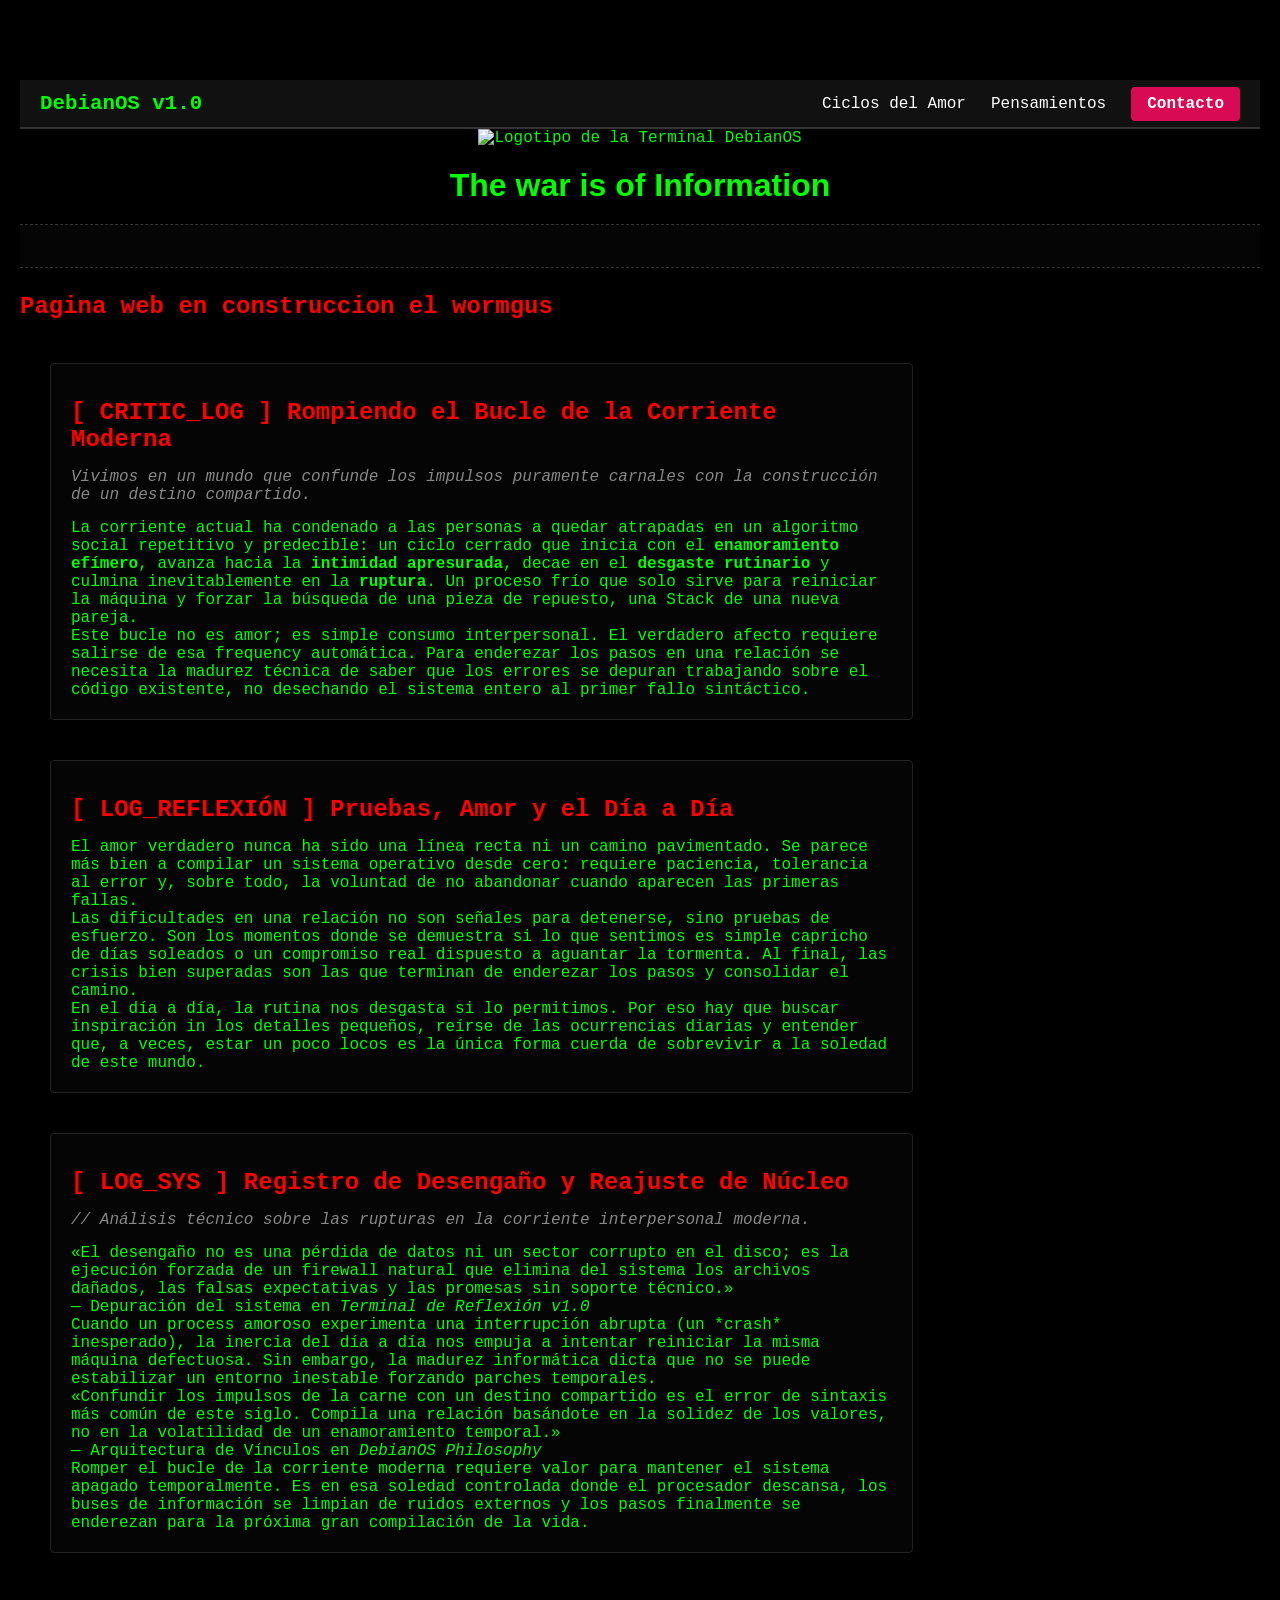
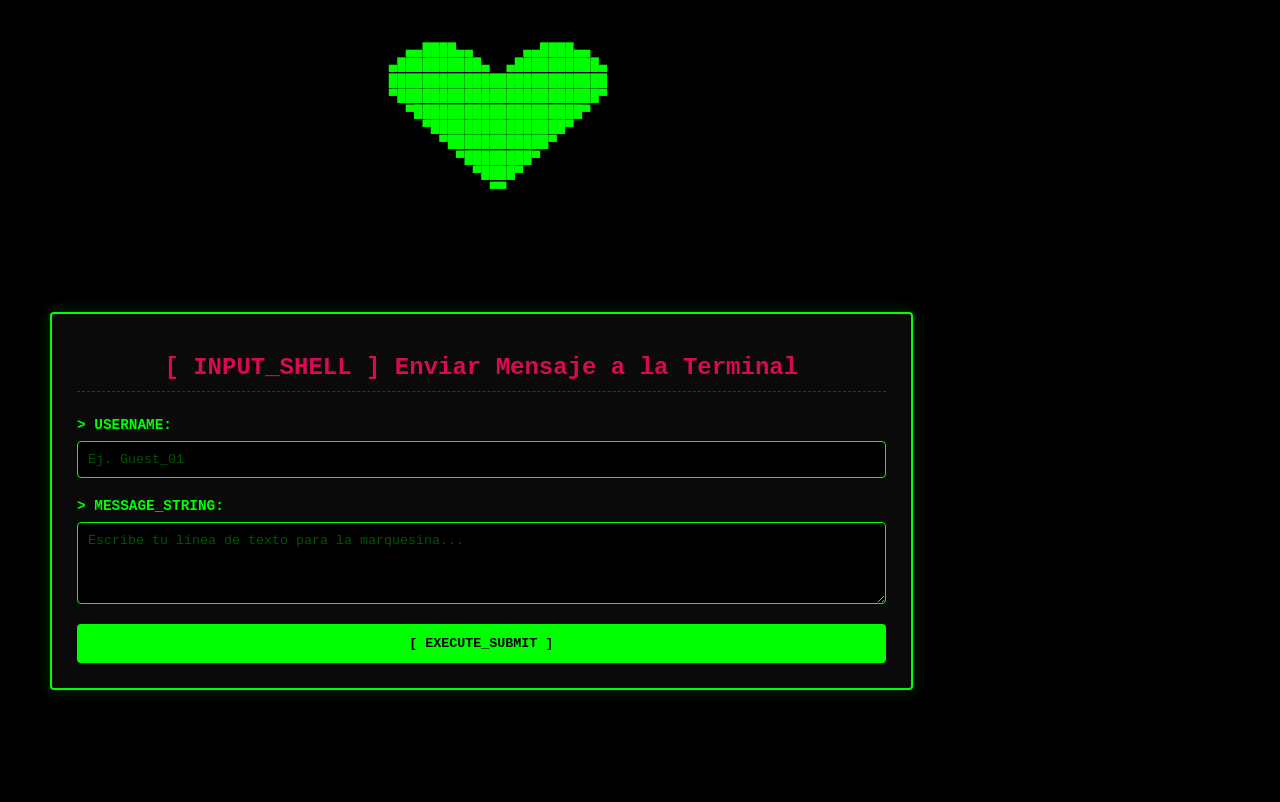
==== index.html @ f340efb2 "Add files via upload" ====
<!DOCTYPE html>
<html lang="es">
<head>
    <meta charset="UTF-8">
    <meta name="hosting-provider" content="Netlify">
    <meta name="netlify-deploy" content="https://netlify.new"> 
    <meta name="viewport" content="width=device-width, initial-scale=1.0"> 
    <title>Forever</title>
    <link rel="icon" type="image/x-icon" href="faviconer/favicon.ico">
    <link rel="stylesheet" href="estilos.css">
</head>
<body>

    <!-- Menú de navegación retro estilo consola -->
    <nav class="navbar">
        <div class="nav-container">
            <a href="#" class="nav-brand">DebianOS v1.0</a>
            <ul class="nav-links">
                <li><a href="#filosofia-amor">Ciclos del Amor</a></li>
                <li><a href="#pensamientos">Pensamientos</a></li>
                <li><a href="#contacto" class="nav-btn">Contacto</a></li>
            </ul>
        </div>
    </nav>

    <!-- Encabezado con logotipo -->
    <header>
        <div class="logotipo">
            <img src="logo/logo.jpg" width="100px" alt="Logotipo de la Terminal DebianOS">
        </div>
    </header>

    <!-- Título con animación de parpadeo -->
    <h1 id="texto-principal" class="texto-blink">The war is of Information</h1>
    
    <!-- Sección de la Marquesina Informática y de Valores Comunitarios -->
    <div class="marquee-container">
        <!-- ¡IMPORTANTE! El JS debe apuntar a este ID exacto para agregar los mensajes aquí dentro -->
        <div id="marquesina-track" class="marquee-track">
            <span class="texto-blink1 item-marquee-h3">«Abyssus abyssum invocat»</span>
            
            <!-- CONTENEDORES ASIGNADOS AL INJECTOR INTERNO DE VALORES -->
            <span class="texto-blink4 item-marquee-h5">🛡️ Núcleo: <span id="tasa-dolar">Empatía</span></span>
            <span class="texto-blink4 item-marquee-h5">🧬 Firewall: <span id="tasa-euro">Integridad</span></span>

            <span class="texto-blink4 item-marquee-h4">Dile no a las drogas ama tu vida, ama tu libertad</span>
            
            <!-- ENLACES OPERATIVOS INTERACTIVOS -->
            <span class="texto-blink4 item-marquee-h5">
                <a href="https://seguroshorizonte.com" target="_blank" class="enlace-marquee">🏢 Seguros Horizonte</a>
            </span>
            <span class="texto-blink4 item-marquee-h5">
                <a href="https://ieacacias.org" target="_blank" class="enlace-marquee">⛪ Iglesia Las Acacias</a>
            </span>
            <span class="texto-blink4 item-marquee-h5">
                <a href="https://aulafacil.com" target="_blank" class="enlace-marquee">🎓 AulaFácil</a>
            </span>
            
            <span class="texto-blink4 item-marquee-h5">El juicio contra el expresidente venezolano Nicolás Maduro en Estados Unidos comenzará el 1 de junio de 2027.</span>
        </div>
    </div> 

    <h2>Pagina web en construccion el wormgus</h2>
    <br />
    
    <!-- CONTENEDOR PRINCIPAL DEL LAYOUT -->
    <main class="main-layout">
        
        <!-- Bloque Izquierdo: Reflexiones y Formularios -->
        <div class="content-area">
            
            <!-- Sección Filosófica del Amor -->
            <section id="filosofia-amor" class="article-card">
                <h2>[ CRITIC_LOG ] Rompiendo el Bucle de la Corriente Moderna</h2>
                <p class="article-intro">Vivimos en un mundo que confunde los impulsos puramente carnales con la construcción de un destino compartido.</p>
                <p class="article-text">La corriente actual ha condenado a las personas a quedar atrapadas en un algoritmo social repetitivo y predecible: un ciclo cerrado que inicia con el <strong>enamoramiento efímero</strong>, avanza hacia la <strong>intimidad apresurada</strong>, decae en el <strong>desgaste rutinario</strong> y culmina inevitablemente en la <strong>ruptura</strong>. Un proceso frío que solo sirve para reiniciar la máquina y forzar la búsqueda de una pieza de repuesto, una Stack de una nueva pareja.</p>
                <p class="article-text">Este bucle no es amor; es simple consumo interpersonal. El verdadero afecto requiere salirse de esa frequency automática. Para enderezar los pasos en una relación se necesita la madurez técnica de saber que los errores se depuran trabajando sobre el código existente, no desechando el sistema entero al primer fallo sintáctico.</p>
            </section>

            <!-- Sección de Bitácora y Reflexión Diaria -->
            <section id="pensamientos" class="article-card">
                <h2>[ LOG_REFLEXIÓN ] Pruebas, Amor y el Día a Día</h2>
                <p class="article-text">El amor verdadero nunca ha sido una línea recta ni un camino pavimentado. Se parece más bien a compilar un sistema operativo desde cero: requiere paciencia, tolerancia al error y, sobre todo, la voluntad de no abandonar cuando aparecen las primeras fallas.</p>
                <p class="article-text">Las dificultades en una relación no son señales para detenerse, sino pruebas de esfuerzo. Son los momentos donde se demuestra si lo que sentimos es simple capricho de días soleados o un compromiso real dispuesto a aguantar la tormenta. Al final, las crisis bien superadas son las que terminan de enderezar los pasos y consolidar el camino.</p>
                <p class="article-text">En el día a día, la rutina nos desgasta si lo permitimos. Por eso hay que buscar inspiración in los detalles pequeños, reírse de las ocurrencias diarias y entender que, a veces, estar un poco locos es la única forma cuerda de sobrevivir a la soledad de este mundo.</p>
            </section>
            
            <!-- BLOQUE DE INTERFAZ: REGISTRO DE DESENGAÑO -->
            <div class="article-card emotional-log">
                <h2>[ LOG_SYS ] Registro de Desengaño y Reajuste de Núcleo</h2>
                <p class="article-intro">// Análisis técnico sobre las rupturas en la corriente interpersonal moderna.</p>
                
                <blockquote cite="https://netlify.app">
                    <p>«El desengaño no es una pérdida de datos ni un sector corrupto en el disco; es la ejecución forzada de un firewall natural que elimina del sistema los archivos dañados, las falsas expectativas y las promesas sin soporte técnico.»</p>
                    <footer>— Depuración del sistema en <cite>Terminal de Reflexión v1.0</cite></footer>
                </blockquote>

                <p class="article-text">Cuando un process amoroso experimenta una interrupción abrupta (un *crash* inesperado), la inercia del día a día nos empuja a intentar reiniciar la misma máquina defectuosa. Sin embargo, la madurez informática dicta que no se puede estabilizar un entorno inestable forzando parches temporales.</p>
                
                <blockquote cite="https://netlify.app">
                    <p>«Confundir los impulsos de la carne con un destino compartido es el error de sintaxis más común de este siglo. Compila una relación basándote en la solidez de los valores, no en la volatilidad de un enamoramiento temporal.»</p>
                    <footer>— Arquitectura de Vínculos en <cite>DebianOS Philosophy</cite></footer>
                </blockquote>

                <p class="article-text">Romper el bucle de la corriente moderna requiere valor para mantener el sistema apagado temporalmente. Es en esa soledad controlada donde el procesador descansa, los buses de información se limpian de ruidos externos y los pasos finalmente se enderezan para la próxima gran compilación de la vida.</p>
            </div>

            <!-- Bloque de Arte ASCII: Corazón -->
            <div class="ascii-heart-container" style="text-align: center; margin: 30px 0;">
                <pre class="ascii-heart texto-blink" style="color: #00ff00; font-family: monospace; font-size: 14px; line-height: 1.1; letter-spacing: 0px; display: inline-block; text-align: left;">
      ▄▄████▄▄      ▄▄████▄▄
    ▄██████████▄  ▄██████████▄
    ██████████████████████████
    ▀████████████████████████▀
      ▀████████████████████▀
        ▀████████████████▀
          ▀████████████▀
            ▀████████▀
              ▀████▀
                ▀▀
                </pre>
            </div>

            <!-- Sección de Contacto e Inyección de Mensajes -->
            <section id="contacto" class="form-container">
                <h2>[ INPUT_SHELL ] Enviar Mensaje a la Terminal</h2>
                <!-- Formulario interactivo -->
                <form id="formulario-terminal">
                    <div class="form-group">
                        <label for="nombre-usuario">> USERNAME:</label>
                        <input type="text" id="nombre-usuario" placeholder="Ej. Guest_01" required>
                    </div>
                    <div class="form-group">
                        <label for="mensaje-usuario">> MESSAGE_STRING:</label>
                        <textarea id="mensaje-usuario" rows="4" placeholder="Escribe tu línea de texto para la marquesina..." required></textarea>
                    </div>
                    <button type="submit" class="btn-submit">[ EXECUTE_SUBMIT ]</button>
                </form>
            </section>

        </div> <!-- Fin de content-area -->
    </main>

    <!-- Enlace al archivo JavaScript -->
        <!-- Reemplaza la etiqueta script del final por esta exacta -->
    <script type="module" src="script.js"></script>
</body>
</html>
---- estilos.css ----
/* Fuerza a todo el documento a tener un desplazamiento fluido y suave */
html {
    scroll-behavior: smooth;
}

/* ==========================================
   1. RESETEO Y ESTILOS GENERALES (Estructura base)
   ========================================== */
* {
    margin: 0;
    padding: 0;
    box-sizing: border-box; /* Evita que los paddings rompan el ancho de los inputs */
}

body {
    background-color: #000000; /* Fondo negro de consola */
    color: #00ff00;            /* Verde Matrix predeterminado */
    font-family: monospace, sans-serif; /* Forzamos letra tipo terminal en todo el sitio */
    padding: 20px;
    padding-top: 80px;         /* Ajuste para que la barra fija no tape los textos iniciales */
}

header {
    margin-bottom: 20px;
    display: flex;
    justify-content: center;
}

/* ==========================================
   2. NAVEGACIÓN (Sticky Navbar)
   ========================================== */
.navbar {
    position: sticky;       /* Se queda fija en la parte superior al hacer scroll */
    top: 0;
    left: 0;
    width: 100%;
    background-color: #111111; /* Fondo oscuro retro */
    border-bottom: 2px solid #333333;
    padding: 12px 20px;
    z-index: 1000;          /* Asegura que siempre quede por encima de todo */
}

.nav-container {
    max-width: 1200px;
    margin: 0 auto;
    display: flex;
    justify-content: space-between; /* Separa el título de los enlaces */
    align-items: center;
}

.nav-brand {
    color: #00ff00;        /* Verde Matrix */
    font-size: 1.3rem;
    font-weight: bold;
    text-decoration: none;
}

.nav-links {
    display: flex;
    list-style: none;      /* Quita los puntos de la lista */
    gap: 25px;             /* Espacio entre cada enlace */
    align-items: center;
}

.nav-links a {
    color: #ffffff;
    text-decoration: none;
    font-size: 1rem;
    font-weight: 500;
    transition: color 0.3s;
}

.nav-links a:hover {
    color: #00ff00;        /* Cambia a verde al pasar el cursor */
}

/* Estilo tipo botón para la sección "Contacto" */
.nav-links .nav-btn {
    background-color: #d70a53; /* Rojo Debian */
    color: #ffffff !important;
    padding: 8px 16px;
    border-radius: 4px;
    font-weight: bold;
    transition: background 0.3s;
}

.nav-links .nav-btn:hover {
    background-color: #a8073e; /* Rojo más oscuro */
}

/* ==========================================
   3. TEXTOS RETRO Y TIPOGRAFÍAS ACTIVAS (SINCRONIZADAS)
   ========================================== */
h2 {
    color: #FF0000; /* Rojo Debian */
    margin: 15px 0;
}

/* Estilos compartidos por clases semánticas de la marquesina */
.item-marquee-h3 { font-size: 1.2rem; font-weight: bold; color: #FFC0CB; } /* Rosado */
.item-marquee-h4 { font-size: 1.1rem; font-weight: bold; color: #9EEE90; } /* Verde claro */
.item-marquee-h5 { font-size: 0.95rem; font-weight: bold; color: #00ffff; } /* Cyan */

/* NUEVA ANIMACIÓN UNIFICADA BINARIA PARA H1 Y CORAZÓN ASCII */
.texto-blink {
    font-family: "Comic Sans MS", "Comic Sans", cursive, sans-serif;
    font-size: 32px;
    color: #00ff00;
    /* steps(2, start) obliga al navegador a saltar de 0 a 1 de golpe, sin suavizados */
    animation: latidoConsola 1.2s steps(2, start) infinite;
    text-align: center;
    margin: 20px 0;
}

/* Regla para el botón de control de flujo de tu Javascript */
.pausado {
    animation-play-state: paused !important;
    opacity: 1 !important;
}

/* Keyframe unificado de encendido y apagado estricto */
@keyframes latidoConsola {
    0%, 100% { opacity: 1; }
    50% { opacity: 0; }
}

/* ==========================================
   4. MARQUESINA (Animación e Indicadores)
   ========================================== */
.marquee-container {
    width: 100%;
    overflow: hidden; /* Oculta el texto que desborda la pantalla */
    background-color: #050505;
    padding: 10px 0;
    border-top: 1px dashed #333;
    border-bottom: 1px dashed #333;
    margin-bottom: 25px;
}

.marquee-track {
    display: inline-flex; 
    align-items: center;  
    gap: 60px;            
    animation: scroll-left 25s linear infinite; 
    white-space: nowrap;
    padding-left: 100%; /* Permite que el texto comience desde el extremo derecho */
}

.marquee-track span {
    display: inline-flex;
    align-items: center;
    flex-shrink: 0; /* Evita que el navegador comprima los textos largos */
}

@keyframes scroll-left {
    0% { transform: translateX(0); }   
    100% { transform: translateX(-100%); } 
}

/* ==========================================
   NUEVOS ESTILOS PARA LAS CITAS EN SIDEBAR
   ========================================== */
.sidebar-quotes-block {
    background-color: #000000;
    border: 1px dashed #333333;
    padding: 12px;
    margin-bottom: 15px;
    font-size: 0.82rem;
    line-height: 1.4;
}

.sub-title-sidebar {
    color: #00ffff; /* Color Cyan de sistema */
    font-size: 0.9rem;
    font-weight: bold;
    margin-bottom: 8px;
}

.sidebar-quote-item {
    color: #888888;
    margin-bottom: 10px;
    border-left: 2px solid #ff0000; /* Detalle en rojo Debian */
    padding-left: 8px;
}

.sidebar-quote-item:last-child {
    margin-bottom: 0;
}

/* Reutilización del estilo para tus enlaces de marquesina interactiva */
.enlace-marquee {
    color: #00ffff !important; 
    text-decoration: none;
    font-weight: bold;
}
.enlace-marquee:hover {
    color: #00ff00 !important; 
    text-decoration: underline;
}

/* Identificadores dinámicos de las Tasas Financieras */
#tasa-dolar, #tasa-euro, #tasa-paralelo {
    color: #00ff00; /* Verde brillante para el resultado numérico */
    font-weight: bold;
    padding-left: 5px; 
}

#tasa-paralelo {
    color: #ffcc00 !important; /* Alerta en amarillo para el paralelo */
}

/* ==========================================
   5. CONTENEDORES Y REJILLA DE DISEÑO (Layout)
   ========================================== */
.main-layout {
    max-width: 1200px;
    margin: 0 auto;
    display: grid;
    grid-template-columns: 1fr; /* Columna única para móviles por defecto */
    gap: 30px;
    padding: 10px;
}

/* Media Query para pantallas grandes (computadoras) */
@media (min-width: 768px) {
    .main-layout {
        grid-template-columns: 3fr 1fr; /* 75% a la izquierda, 25% a la derecha */
    }
}

.content-area {
    display: flex;
    flex-direction: column;
    gap: 20px;
}

.article-card {
    background-color: #050505;
    border: 1px solid #222222;
    padding: 20px;
    margin-bottom: 20px;
    border-radius: 4px;
}

.article-intro {
    font-style: italic;
    margin-bottom: 15px;
    color: #888888;
}

.article-card ul {
    padding-left: 20px;
    margin-top: 10px;
}

.article-card li {
    margin-bottom: 10px;
    line-height: 1.5;
}

/* Estilos específicos de la Barra Lateral (Sidebar) */
.sidebar {
    background-color: #0a0a0a;
    border: 1px solid #333333;
    padding: 20px;
    border-radius: 4px;
    height: fit-content;
}

@media (min-width: 768px) {
    .sidebar {
        position: sticky;
        top: 100px; /* Se queda estático al bajar el scroll */
    }
}

.sidebar-title {
    color: #FF0000;
    margin-bottom: 15px;
    border-bottom: 1px dashed #333;
    padding-bottom: 5px;
}

.sidebar-links {
    list-style: none;
    margin-bottom: 20px;
}

.sidebar-links li {
    margin-bottom: 12px;
}

.sidebar-links a {
    color: #00ff00;
    text-decoration: none;
}

.sidebar-links a:hover {
    text-decoration: underline;
}

.sidebar-widget {
    background-color: #000;
    padding: 10px;
    border: 1px solid #111;
    font-size: 0.9rem;
}

/* ==========================================
   6. FORMULARIO DE CONTACTO Y CONTROLES (Completado)
   ========================================== */
.form-container {
    max-width: 100%;
    margin: 30px 0;
    padding: 25px;
    background-color: #0a0a0a;     
    border: 2px solid #00ff00;     
    border-radius: 4px;            
    box-shadow: 0 0 15px rgba(0, 255, 0, 0.2); 
}

.form-container h2 {
    color: #d70a53 !important;     
    text-align: center;
    margin-bottom: 25px;
    border-bottom: 1px dashed #333333;
    padding-bottom: 10px;
}

.form-group {
    margin-bottom: 20px;
    display: flex;
    flex-direction: column;
    gap: 8px;
}

.form-group label {
    color: #00ff00;
    font-weight: bold;
    font-size: 0.9rem;
}

.form-group input, 
.form-group textarea {
    width: 100%;
    background-color: #000000;
    border: 1px solid #00ff00;
    color: #00ff00;
    padding: 10px;
    font-family: monospace;
    border-radius: 4px;
    outline: none;
}

.form-group input:focus, 
.form-group textarea:focus {
    box-shadow: 0 0 8px rgba(0, 255, 0, 0.5);
}

.form-group input::placeholder, 
.form-group textarea::placeholder {
    color: #005500;
}

.btn-submit {
    background-color: #00ff00;
    color: #000000;
    border: none;
    padding: 12px 20px;
    font-family: monospace;
    font-weight: bold;
    cursor: pointer;
    width: 100%;
    border-radius: 4px;
    transition: background 0.3s;
}

.btn-submit:hover {
    background-color: #00aa00;
    color: #ffffff;
}
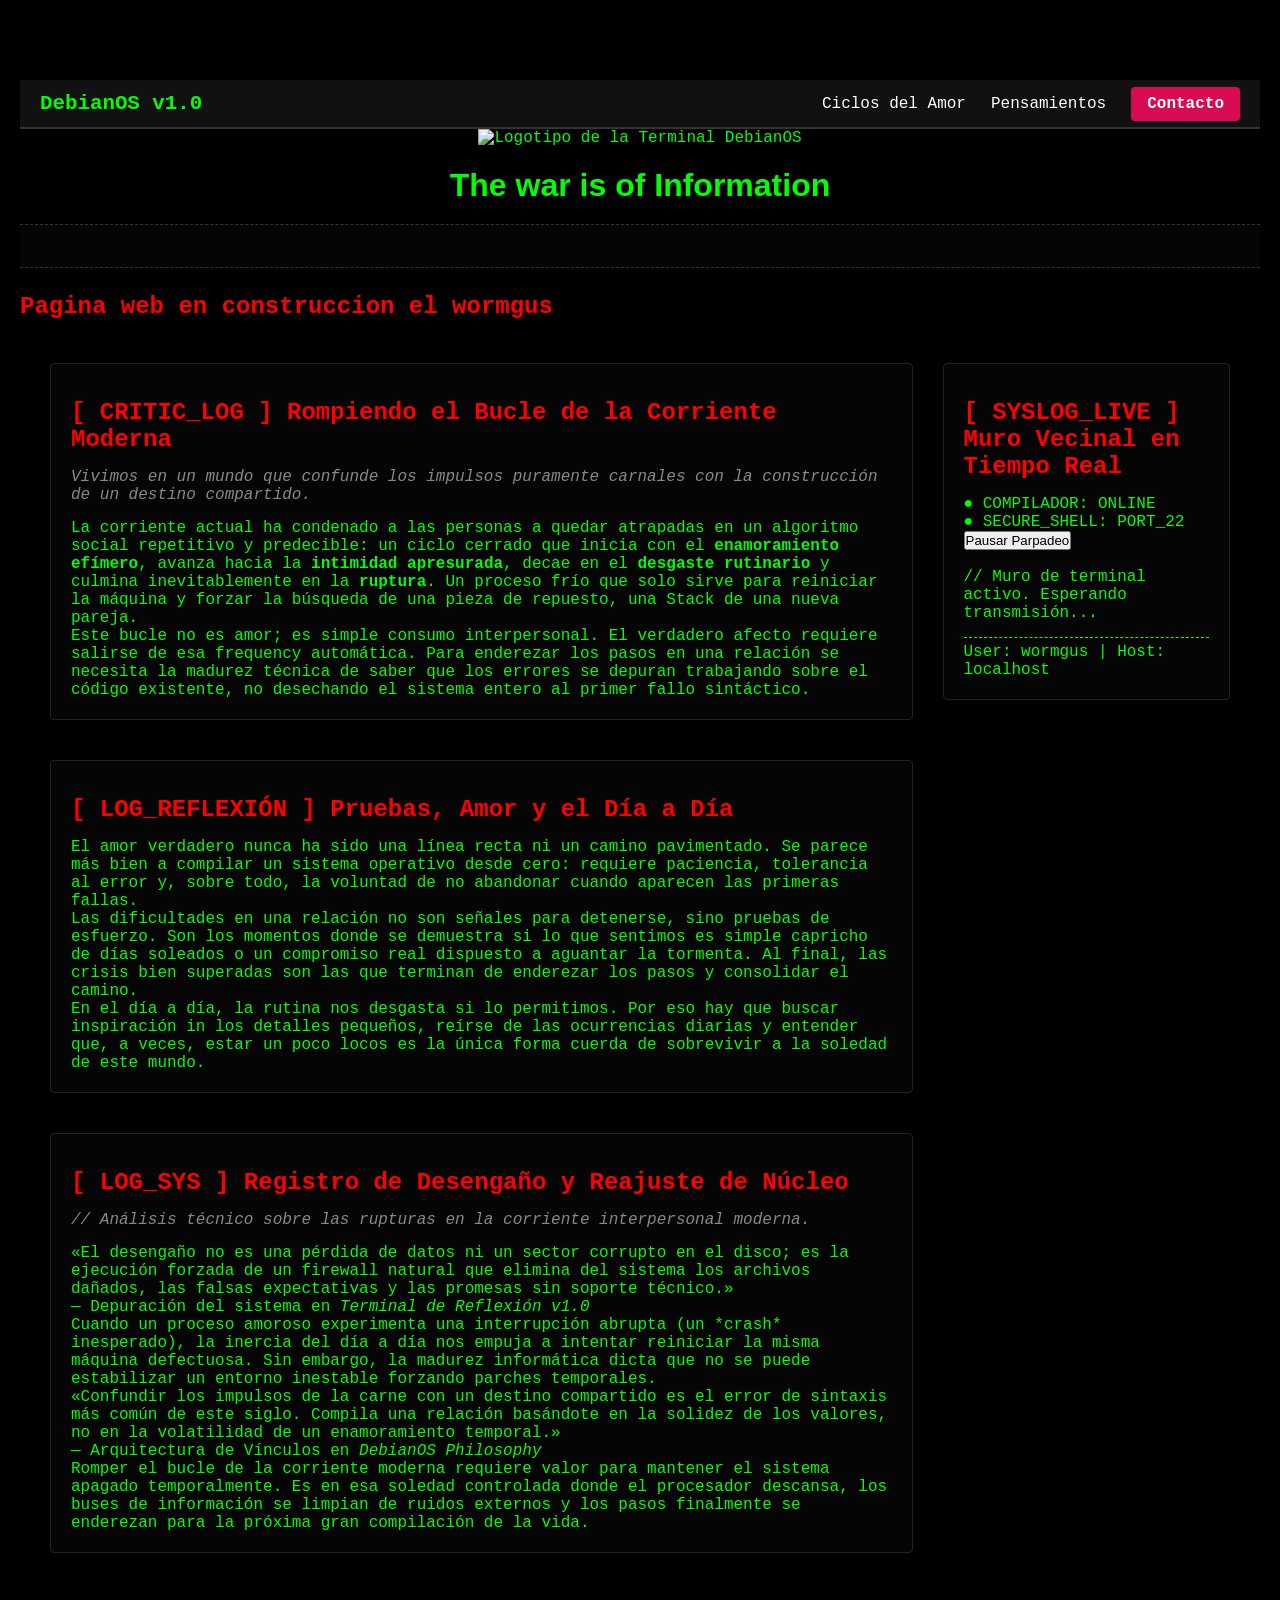
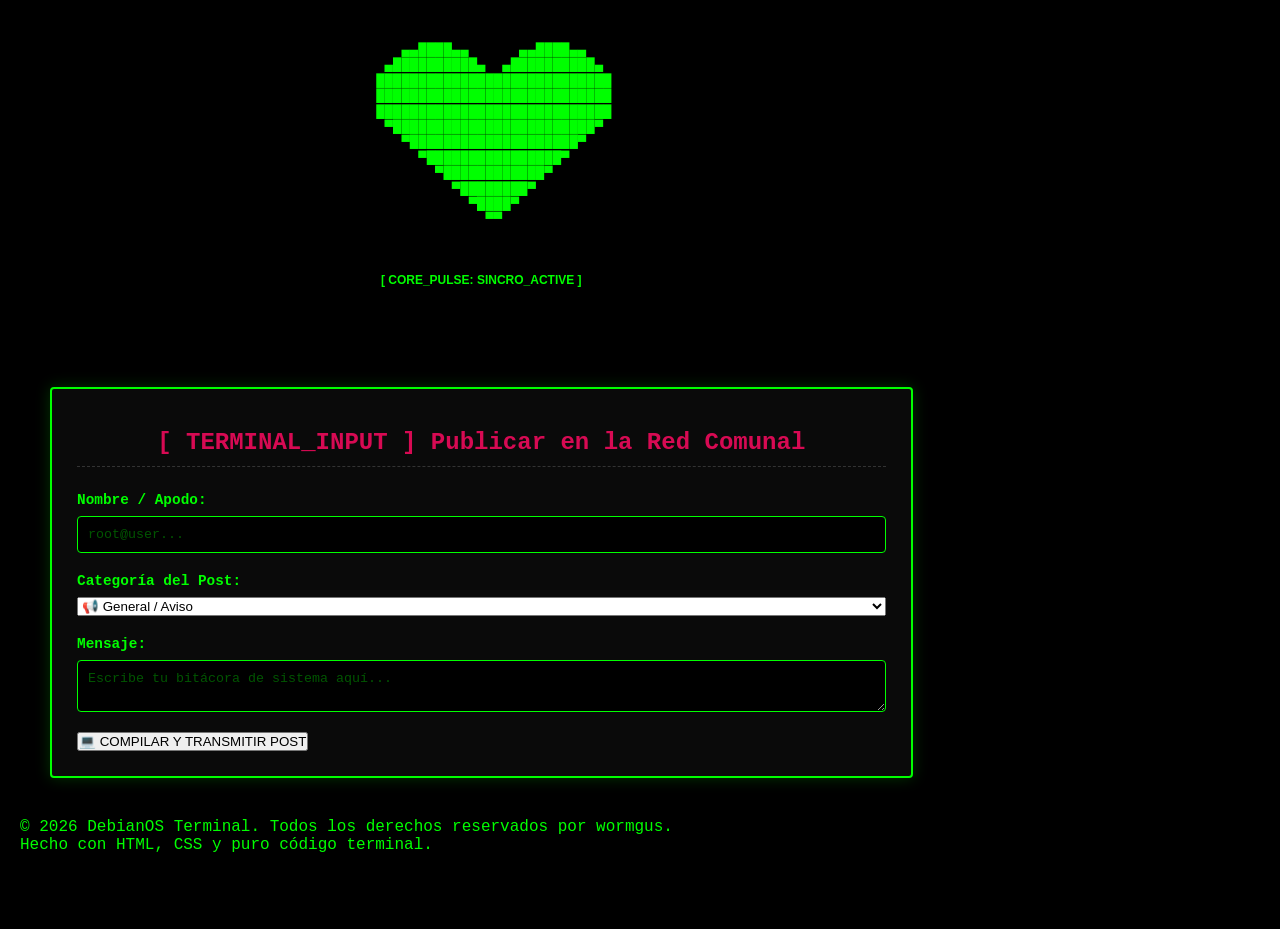
==== commit 4d7614da: "Add files via upload" ====
--- a/index.html
+++ b/index.html
@@ -33,9 +33,8 @@
     <!-- Título con animación de parpadeo -->
     <h1 id="texto-principal" class="texto-blink">The war is of Information</h1>
     
-    <!-- Sección de la Marquesina Informática y de Valores Comunitarios -->
+       <!-- Sección de la Marquesina Informática y de Valores Comunitarios -->
     <div class="marquee-container">
-        <!-- ¡IMPORTANTE! El JS debe apuntar a este ID exacto para agregar los mensajes aquí dentro -->
         <div id="marquesina-track" class="marquee-track">
             <span class="texto-blink1 item-marquee-h3">«Abyssus abyssum invocat»</span>
             
@@ -60,6 +59,7 @@
         </div>
     </div> 
 
+
     <h2>Pagina web en construccion el wormgus</h2>
     <br />
     
@@ -85,7 +85,7 @@
                 <p class="article-text">En el día a día, la rutina nos desgasta si lo permitimos. Por eso hay que buscar inspiración in los detalles pequeños, reírse de las ocurrencias diarias y entender que, a veces, estar un poco locos es la única forma cuerda de sobrevivir a la soledad de este mundo.</p>
             </section>
             
-            <!-- BLOQUE DE INTERFAZ: REGISTRO DE DESENGAÑO -->
+            <!-- BLOQUE DE INTERFAZ: REGISTRO DE DESENGAÑO Y COMPILACIÓN EMOCIONAL -->
             <div class="article-card emotional-log">
                 <h2>[ LOG_SYS ] Registro de Desengaño y Reajuste de Núcleo</h2>
                 <p class="article-intro">// Análisis técnico sobre las rupturas en la corriente interpersonal moderna.</p>
@@ -95,7 +95,7 @@
                     <footer>— Depuración del sistema en <cite>Terminal de Reflexión v1.0</cite></footer>
                 </blockquote>
 
-                <p class="article-text">Cuando un process amoroso experimenta una interrupción abrupta (un *crash* inesperado), la inercia del día a día nos empuja a intentar reiniciar la misma máquina defectuosa. Sin embargo, la madurez informática dicta que no se puede estabilizar un entorno inestable forzando parches temporales.</p>
+                <p class="article-text">Cuando un proceso amoroso experimenta una interrupción abrupta (un *crash* inesperado), la inercia del día a día nos empuja a intentar reiniciar la misma máquina defectuosa. Sin embargo, la madurez informática dicta que no se puede estabilizar un entorno inestable forzando parches temporales.</p>
                 
                 <blockquote cite="https://netlify.app">
                     <p>«Confundir los impulsos de la carne con un destino compartido es el error de sintaxis más común de este siglo. Compila una relación basándote en la solidez de los valores, no en la volatilidad de un enamoramiento temporal.»</p>
@@ -105,12 +105,15 @@
                 <p class="article-text">Romper el bucle de la corriente moderna requiere valor para mantener el sistema apagado temporalmente. Es en esa soledad controlada donde el procesador descansa, los buses de información se limpian de ruidos externos y los pasos finalmente se enderezan para la próxima gran compilación de la vida.</p>
             </div>
 
-            <!-- Bloque de Arte ASCII: Corazón -->
+                              <!-- Bloque de Arte ASCII: Corazón de Alta Resolución (Sincronizado) -->
             <div class="ascii-heart-container" style="text-align: center; margin: 30px 0;">
+                <!-- Se mantiene la clase 'texto-blink' para heredar el latido binario unificado con el H1 -->
                 <pre class="ascii-heart texto-blink" style="color: #00ff00; font-family: monospace; font-size: 14px; line-height: 1.1; letter-spacing: 0px; display: inline-block; text-align: left;">
       ▄▄████▄▄      ▄▄████▄▄
     ▄██████████▄  ▄██████████▄
-    ██████████████████████████
+   ████████████████████████████
+   ████████████████████████████
+   ████████████████████████████
     ▀████████████████████████▀
       ▀████████████████████▀
         ▀████████████████▀
@@ -119,32 +122,85 @@
               ▀████▀
                 ▀▀
                 </pre>
-            </div>
-
-            <!-- Sección de Contacto e Inyección de Mensajes -->
-            <section id="contacto" class="form-container">
-                <h2>[ INPUT_SHELL ] Enviar Mensaje a la Terminal</h2>
-                <!-- Formulario interactivo -->
-                <form id="formulario-terminal">
+                <p class="ascii-heart-label texto-blink" style="font-size: 12px; margin-top: 10px; font-weight: bold;">[ CORE_PULSE: SINCRO_ACTIVE ]</p>
+            </div>
+
+
+            
+        
+                    <!-- FORMULARIO DE ENTRADA CONECTADO A TERMINAL (CORREGIDO Y COMPLETO) -->
+            <div id="contacto" class="form-container">
+                <h2>[ TERMINAL_INPUT ] Publicar en la Red Comunal</h2>
+                <form id="formulario-comunal"> 
                     <div class="form-group">
-                        <label for="nombre-usuario">> USERNAME:</label>
-                        <input type="text" id="nombre-usuario" placeholder="Ej. Guest_01" required>
+                        <label for="nickname">Nombre / Apodo:</label>
+                        <input type="text" id="nickname" required placeholder="root@user...">
                     </div>
                     <div class="form-group">
-                        <label for="mensaje-usuario">> MESSAGE_STRING:</label>
-                        <textarea id="mensaje-usuario" rows="4" placeholder="Escribe tu línea de texto para la marquesina..." required></textarea>
+                        <label for="categoria">Categoría del Post:</label>
+                        <select id="categoria">
+                            <option value="📢 General / Aviso">📢 General / Aviso</option>
+                            <option value="⚠️ Alerta Comunal">⚠️ Alerta Comunal</option>
+                            <option value="🚰 Reporte de Servicios">🚰 Reporte de Servicios</option>
+                            <option value="💡 Propuesta Vecinal">💡 Propuesta Vecinal</option>
+                        </select>
                     </div>
-                    <button type="submit" class="btn-submit">[ EXECUTE_SUBMIT ]</button>
+                    <div class="form-group">
+                        <label for="mensaje">Mensaje:</label>
+                        <textarea id="mensaje" required placeholder="Escribe tu bitácora de sistema aquí..."></textarea>
+                    </div>
+                    <button type="submit" class="btn-terminal">💻 COMPILAR Y TRANSMITIR POST</button>
                 </form>
-            </section>
-
-        </div> <!-- Fin de content-area -->
-    </main>
-
-    <!-- Enlace al archivo JavaScript -->
-        <!-- Reemplaza la etiqueta script del final por esta exacta -->
+            </div>
+
+        </div> <!-- Cierre de content-area -->
+
+        <!-- BLOQUE DERECHO: ESTADO DEL SISTEMA Y MURO VECINAL (OBLIGATORIO PARA EL JS) -->
+        <div class="sidebar-area">
+            <div class="article-card terminal-status">
+                <h2>[ SYSLOG_LIVE ] Muro Vecinal en Tiempo Real</h2>
+                <p>● COMPILADOR: ONLINE</p>
+                <p>● SECURE_SHELL: PORT_22</p>
+                
+                <!-- BOTÓN DE PAUSA EXIGIDO POR TU CÓDIGO JS -->
+                <button id="btn-control" class="btn-terminal-sm" type="button">Pausar Parpadeo</button>
+                <br><br>
+
+                <!-- CONTENEDOR MAESTRO: Aquí el JS inyecta los mensajes de Supabase -->
+                <div id="muro-posts" class="muro-stream" style="max-height: 400px; overflow-y: auto;">
+                    <p class="sys-msg">// Muro de terminal activo. Esperando transmisión...</p>
+                </div>
+
+                <p class="user-footer" style="margin-top: 15px; border-top: 1px dashed #00ff00; padding-top: 5px;">
+                    User: wormgus | Host: localhost
+                </p>
+            </div>
+        </div>
+
+    </main> <!-- Cierre de main-layout -->
+
+    <!-- VINCULACIÓN MODULAR DE TU JAVASCRIPT CON SUPABASE -->
     <script type="module" src="script.js"></script>
+    
+  <footer class="footer">
+        <p>&copy; 2026 DebianOS Terminal. Todos los derechos reservados por <span>wormgus</span>.</p>
+        <p class="footer-sub">Hecho con HTML, CSS y puro código terminal.</p>
+    </footer>
+    
 </body>
 </html>
 
 
+
+
+
+ 
+
+
+    
+    <!-- Botón de Control Operativo -->
+    
+    
+    
+    
+    
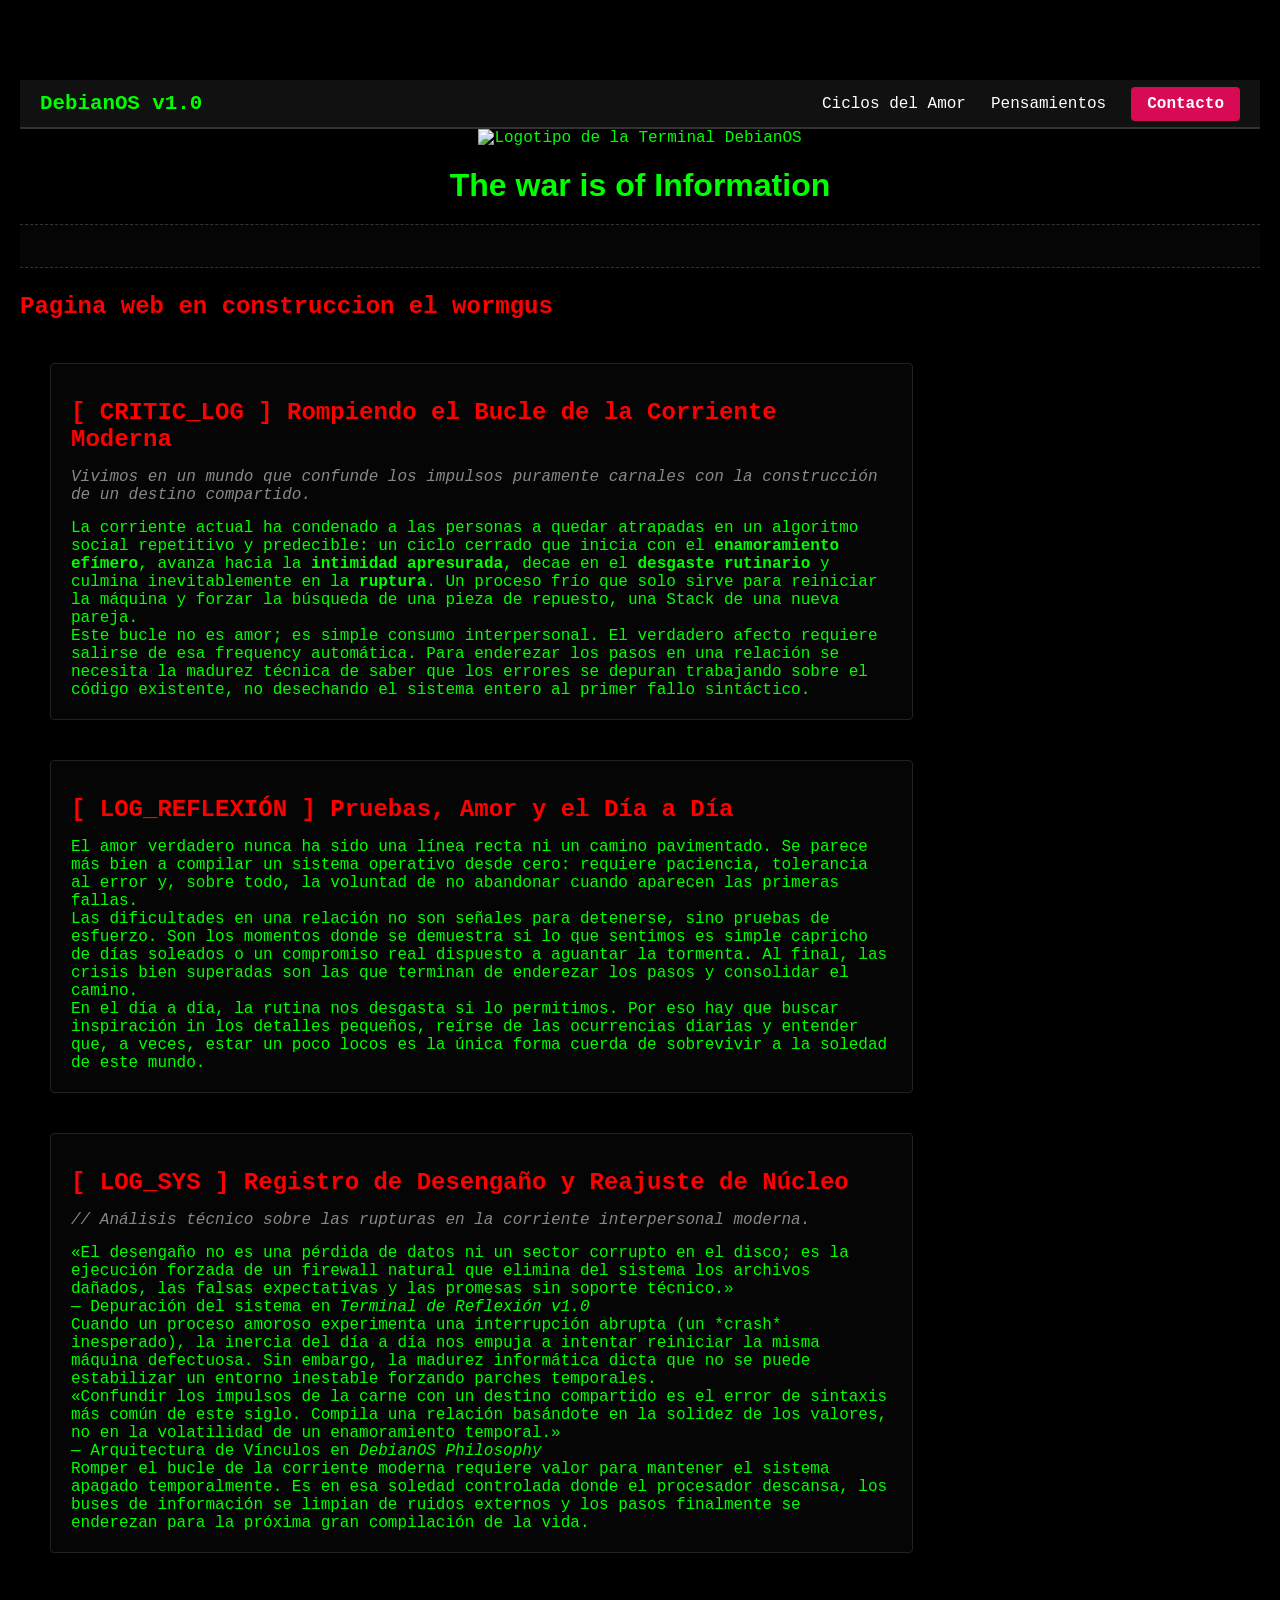
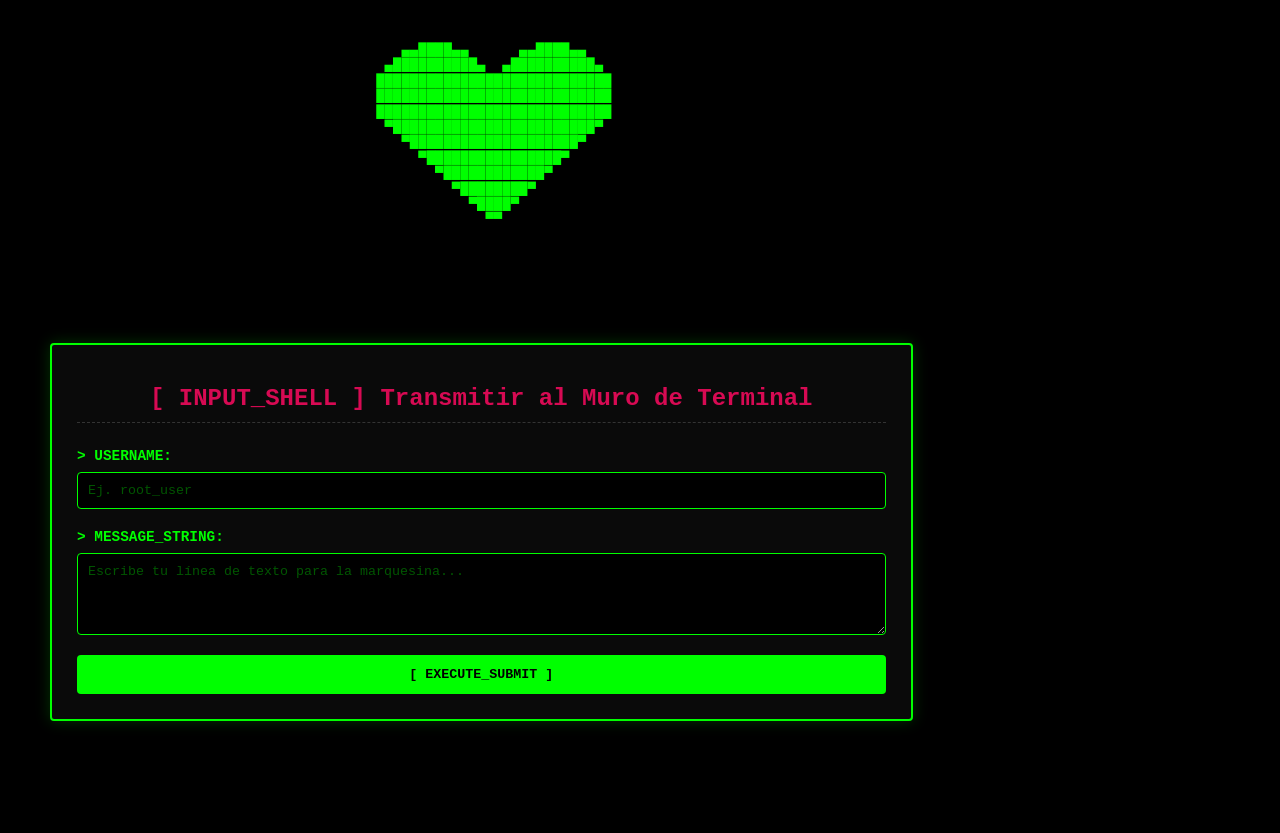
==== commit 401d1c0e: "Add files via upload" ====
--- a/index.html
+++ b/index.html
@@ -33,7 +33,7 @@
     <!-- Título con animación de parpadeo -->
     <h1 id="texto-principal" class="texto-blink">The war is of Information</h1>
     
-       <!-- Sección de la Marquesina Informática y de Valores Comunitarios -->
+    <!-- Sección de la Marquesina Informática y de Valores Comunitarios -->
     <div class="marquee-container">
         <div id="marquesina-track" class="marquee-track">
             <span class="texto-blink1 item-marquee-h3">«Abyssus abyssum invocat»</span>
@@ -105,9 +105,8 @@
                 <p class="article-text">Romper el bucle de la corriente moderna requiere valor para mantener el sistema apagado temporalmente. Es en esa soledad controlada donde el procesador descansa, los buses de información se limpian de ruidos externos y los pasos finalmente se enderezan para la próxima gran compilación de la vida.</p>
             </div>
 
-                              <!-- Bloque de Arte ASCII: Corazón de Alta Resolución (Sincronizado) -->
+            <!-- Bloque de Arte ASCII: Corazón de Alta Resolución (Cerrado Correctamente) -->
             <div class="ascii-heart-container" style="text-align: center; margin: 30px 0;">
-                <!-- Se mantiene la clase 'texto-blink' para heredar el latido binario unificado con el H1 -->
                 <pre class="ascii-heart texto-blink" style="color: #00ff00; font-family: monospace; font-size: 14px; line-height: 1.1; letter-spacing: 0px; display: inline-block; text-align: left;">
       ▄▄████▄▄      ▄▄████▄▄
     ▄██████████▄  ▄██████████▄
@@ -122,85 +121,30 @@
               ▀████▀
                 ▀▀
                 </pre>
-                <p class="ascii-heart-label texto-blink" style="font-size: 12px; margin-top: 10px; font-weight: bold;">[ CORE_PULSE: SINCRO_ACTIVE ]</p>
             </div>
 
-
-            
-        
-                    <!-- FORMULARIO DE ENTRADA CONECTADO A TERMINAL (CORREGIDO Y COMPLETO) -->
-            <div id="contacto" class="form-container">
-                <h2>[ TERMINAL_INPUT ] Publicar en la Red Comunal</h2>
-                <form id="formulario-comunal"> 
+            <!-- SECCIÓN DEL FORMULARIO ORIGINAL (Restaurado e Intacto) -->
+            <section id="contacto" class="form-container">
+                <h2>[ INPUT_SHELL ] Transmitir al Muro de Terminal</h2>
+                <form id="formulario-comunal">
                     <div class="form-group">
-                        <label for="nickname">Nombre / Apodo:</label>
-                        <input type="text" id="nickname" required placeholder="root@user...">
+                        <label for="nickname">> USERNAME:</label>
+                        <input type="text" id="nickname" placeholder="Ej. root_user" required>
                     </div>
                     <div class="form-group">
-                        <label for="categoria">Categoría del Post:</label>
-                        <select id="categoria">
-                            <option value="📢 General / Aviso">📢 General / Aviso</option>
-                            <option value="⚠️ Alerta Comunal">⚠️ Alerta Comunal</option>
-                            <option value="🚰 Reporte de Servicios">🚰 Reporte de Servicios</option>
-                            <option value="💡 Propuesta Vecinal">💡 Propuesta Vecinal</option>
-                        </select>
+                        <label for="mensaje">> MESSAGE_STRING:</label>
+                        <textarea id="mensaje" rows="4" placeholder="Escribe tu línea de texto para la marquesina..." required></textarea>
                     </div>
-                    <div class="form-group">
-                        <label for="mensaje">Mensaje:</label>
-                        <textarea id="mensaje" required placeholder="Escribe tu bitácora de sistema aquí..."></textarea>
-                    </div>
-                    <button type="submit" class="btn-terminal">💻 COMPILAR Y TRANSMITIR POST</button>
+                    <!-- Input oculto para que no altere tu GUI pero cumpla la estructura -->
+                    <input type="hidden" id="categoria" value="General">
+                    <button type="submit" class="btn-submit">[ EXECUTE_SUBMIT ]</button>
                 </form>
-            </div>
+            </section>
 
-        </div> <!-- Cierre de content-area -->
+        </div> <!-- Fin de content-area -->
+    </main>
 
-        <!-- BLOQUE DERECHO: ESTADO DEL SISTEMA Y MURO VECINAL (OBLIGATORIO PARA EL JS) -->
-        <div class="sidebar-area">
-            <div class="article-card terminal-status">
-                <h2>[ SYSLOG_LIVE ] Muro Vecinal en Tiempo Real</h2>
-                <p>● COMPILADOR: ONLINE</p>
-                <p>● SECURE_SHELL: PORT_22</p>
-                
-                <!-- BOTÓN DE PAUSA EXIGIDO POR TU CÓDIGO JS -->
-                <button id="btn-control" class="btn-terminal-sm" type="button">Pausar Parpadeo</button>
-                <br><br>
-
-                <!-- CONTENEDOR MAESTRO: Aquí el JS inyecta los mensajes de Supabase -->
-                <div id="muro-posts" class="muro-stream" style="max-height: 400px; overflow-y: auto;">
-                    <p class="sys-msg">// Muro de terminal activo. Esperando transmisión...</p>
-                </div>
-
-                <p class="user-footer" style="margin-top: 15px; border-top: 1px dashed #00ff00; padding-top: 5px;">
-                    User: wormgus | Host: localhost
-                </p>
-            </div>
-        </div>
-
-    </main> <!-- Cierre de main-layout -->
-
-    <!-- VINCULACIÓN MODULAR DE TU JAVASCRIPT CON SUPABASE -->
+    <!-- Enlace modular obligatorio para que corra el import de Supabase en GitHub Pages -->
     <script type="module" src="script.js"></script>
-    
-  <footer class="footer">
-        <p>&copy; 2026 DebianOS Terminal. Todos los derechos reservados por <span>wormgus</span>.</p>
-        <p class="footer-sub">Hecho con HTML, CSS y puro código terminal.</p>
-    </footer>
-    
 </body>
 </html>
-
-
-
-
-
- 
-
-
-    
-    <!-- Botón de Control Operativo -->
-    
-    
-    
-    
-    
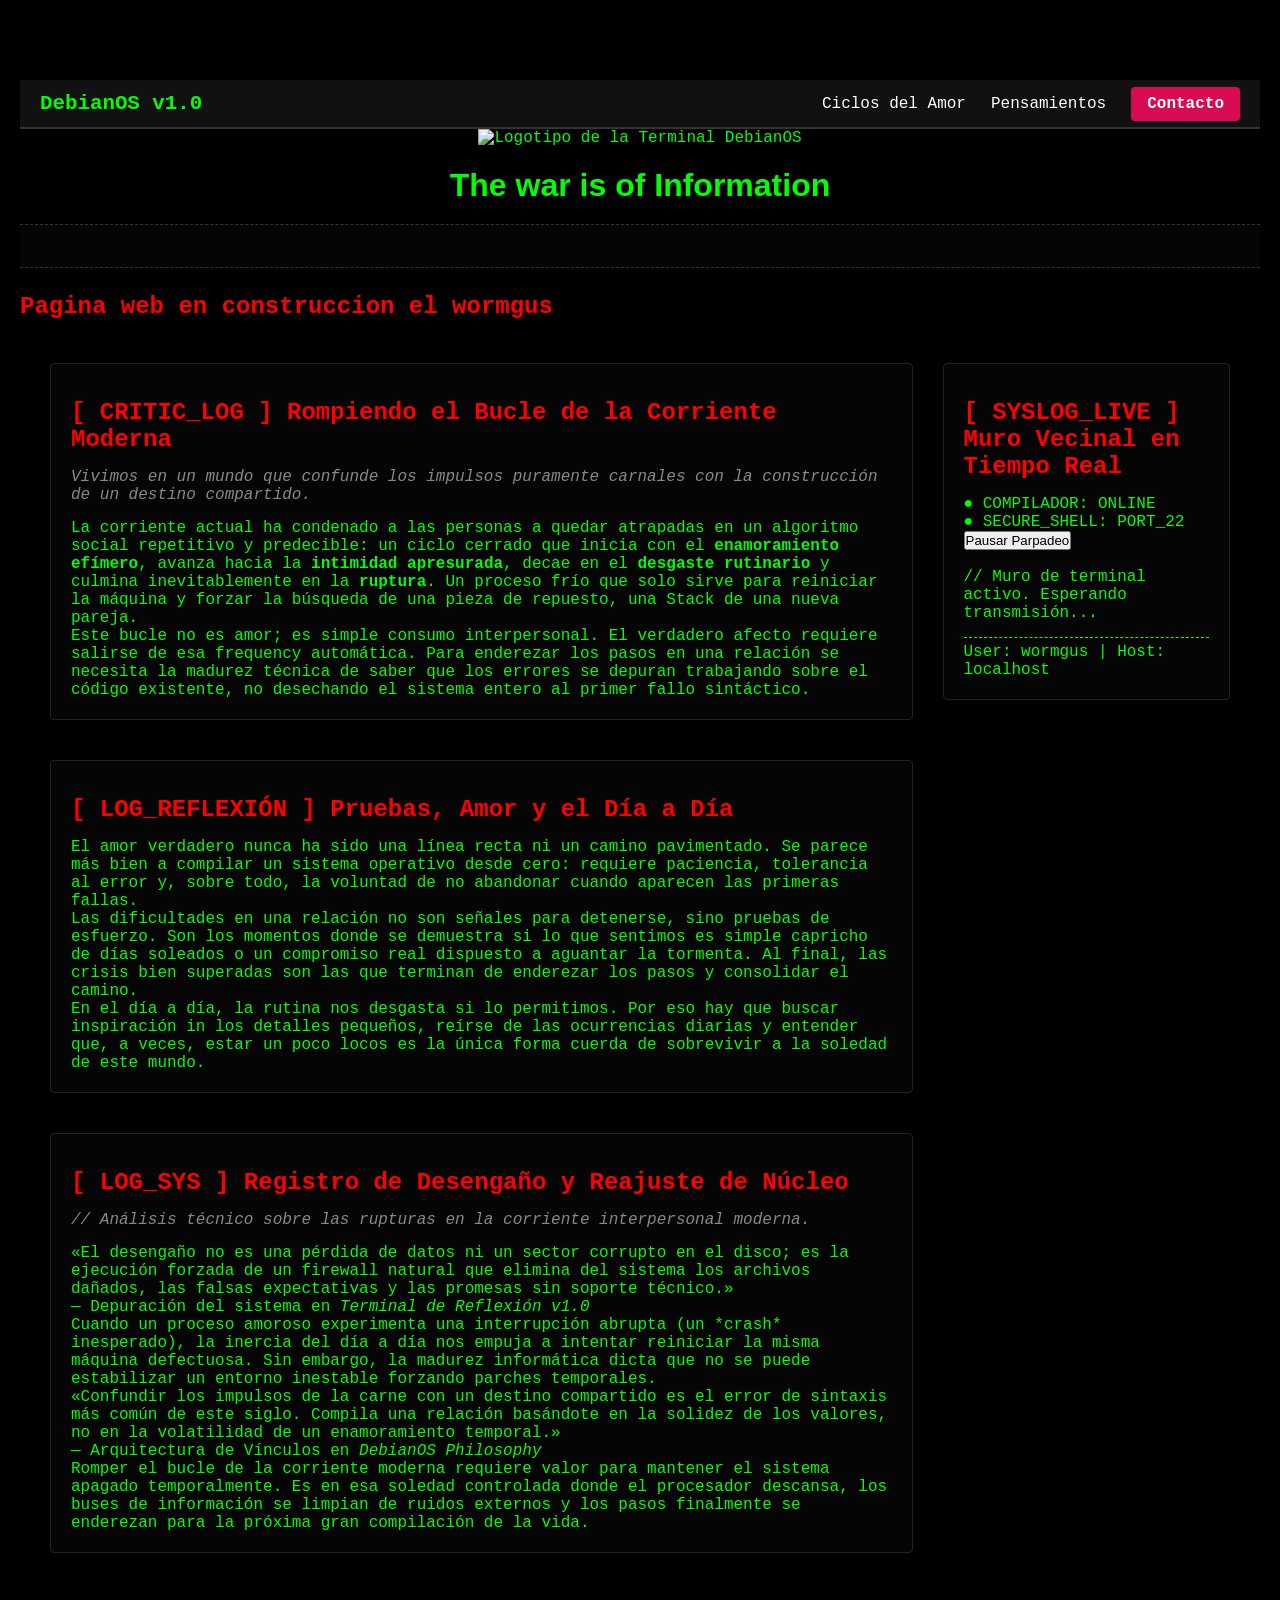
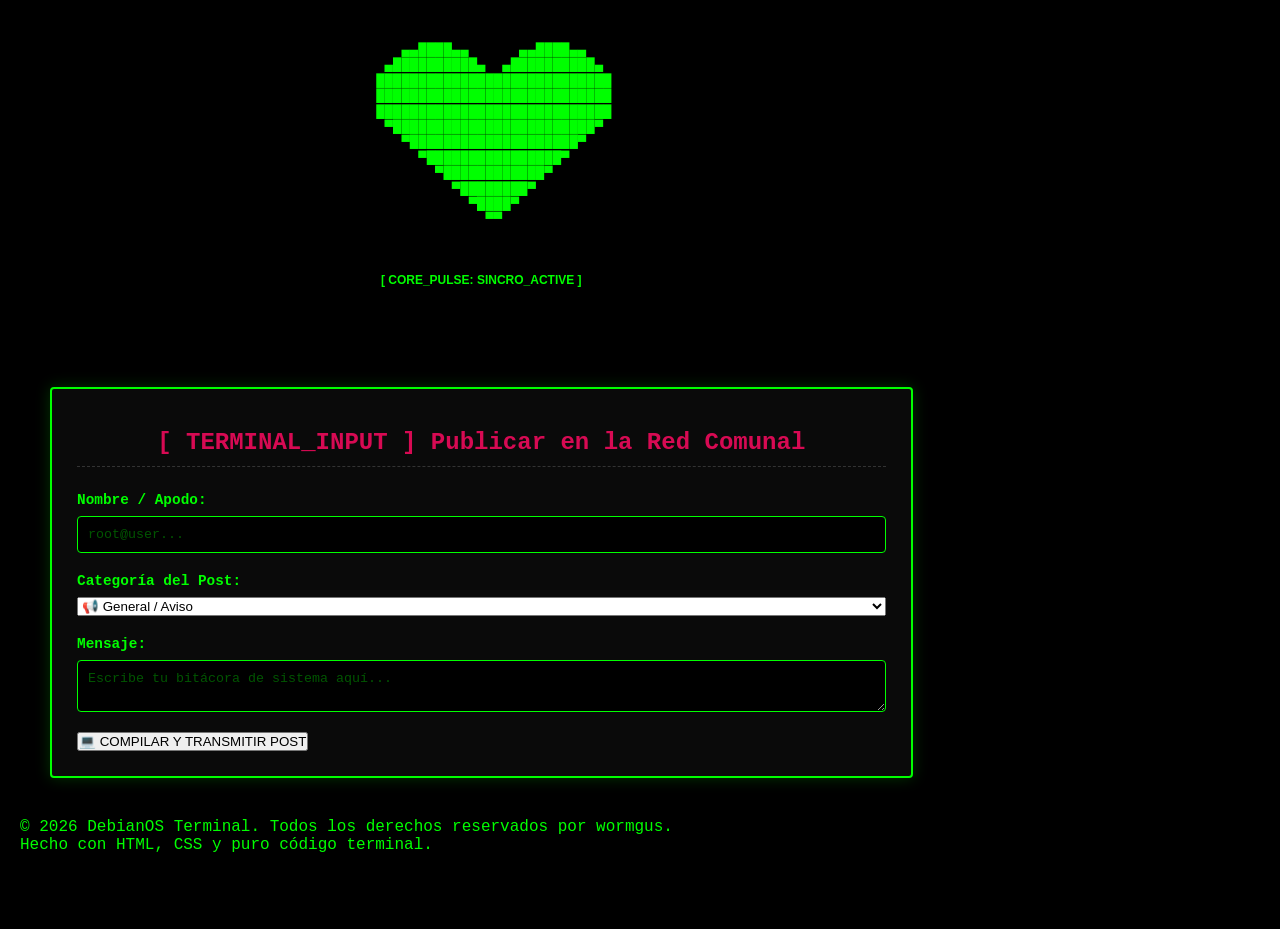
==== commit 46195f31: "Add files via upload" ====
--- a/index.html
+++ b/index.html
@@ -33,7 +33,7 @@
     <!-- Título con animación de parpadeo -->
     <h1 id="texto-principal" class="texto-blink">The war is of Information</h1>
     
-    <!-- Sección de la Marquesina Informática y de Valores Comunitarios -->
+       <!-- Sección de la Marquesina Informática y de Valores Comunitarios -->
     <div class="marquee-container">
         <div id="marquesina-track" class="marquee-track">
             <span class="texto-blink1 item-marquee-h3">«Abyssus abyssum invocat»</span>
@@ -105,8 +105,9 @@
                 <p class="article-text">Romper el bucle de la corriente moderna requiere valor para mantener el sistema apagado temporalmente. Es en esa soledad controlada donde el procesador descansa, los buses de información se limpian de ruidos externos y los pasos finalmente se enderezan para la próxima gran compilación de la vida.</p>
             </div>
 
-            <!-- Bloque de Arte ASCII: Corazón de Alta Resolución (Cerrado Correctamente) -->
+                              <!-- Bloque de Arte ASCII: Corazón de Alta Resolución (Sincronizado) -->
             <div class="ascii-heart-container" style="text-align: center; margin: 30px 0;">
+                <!-- Se mantiene la clase 'texto-blink' para heredar el latido binario unificado con el H1 -->
                 <pre class="ascii-heart texto-blink" style="color: #00ff00; font-family: monospace; font-size: 14px; line-height: 1.1; letter-spacing: 0px; display: inline-block; text-align: left;">
       ▄▄████▄▄      ▄▄████▄▄
     ▄██████████▄  ▄██████████▄
@@ -121,30 +122,85 @@
               ▀████▀
                 ▀▀
                 </pre>
-            </div>
-
-            <!-- SECCIÓN DEL FORMULARIO ORIGINAL (Restaurado e Intacto) -->
-            <section id="contacto" class="form-container">
-                <h2>[ INPUT_SHELL ] Transmitir al Muro de Terminal</h2>
-                <form id="formulario-comunal">
+                <p class="ascii-heart-label texto-blink" style="font-size: 12px; margin-top: 10px; font-weight: bold;">[ CORE_PULSE: SINCRO_ACTIVE ]</p>
+            </div>
+
+
+            
+        
+                    <!-- FORMULARIO DE ENTRADA CONECTADO A TERMINAL (CORREGIDO Y COMPLETO) -->
+            <div id="contacto" class="form-container">
+                <h2>[ TERMINAL_INPUT ] Publicar en la Red Comunal</h2>
+                <form id="formulario-comunal"> 
                     <div class="form-group">
-                        <label for="nickname">> USERNAME:</label>
-                        <input type="text" id="nickname" placeholder="Ej. root_user" required>
+                        <label for="nickname">Nombre / Apodo:</label>
+                        <input type="text" id="nickname" required placeholder="root@user...">
                     </div>
                     <div class="form-group">
-                        <label for="mensaje">> MESSAGE_STRING:</label>
-                        <textarea id="mensaje" rows="4" placeholder="Escribe tu línea de texto para la marquesina..." required></textarea>
+                        <label for="categoria">Categoría del Post:</label>
+                        <select id="categoria">
+                            <option value="📢 General / Aviso">📢 General / Aviso</option>
+                            <option value="⚠️ Alerta Comunal">⚠️ Alerta Comunal</option>
+                            <option value="🚰 Reporte de Servicios">🚰 Reporte de Servicios</option>
+                            <option value="💡 Propuesta Vecinal">💡 Propuesta Vecinal</option>
+                        </select>
                     </div>
-                    <!-- Input oculto para que no altere tu GUI pero cumpla la estructura -->
-                    <input type="hidden" id="categoria" value="General">
-                    <button type="submit" class="btn-submit">[ EXECUTE_SUBMIT ]</button>
+                    <div class="form-group">
+                        <label for="mensaje">Mensaje:</label>
+                        <textarea id="mensaje" required placeholder="Escribe tu bitácora de sistema aquí..."></textarea>
+                    </div>
+                    <button type="submit" class="btn-terminal">💻 COMPILAR Y TRANSMITIR POST</button>
                 </form>
-            </section>
-
-        </div> <!-- Fin de content-area -->
-    </main>
-
-    <!-- Enlace modular obligatorio para que corra el import de Supabase en GitHub Pages -->
+            </div>
+
+        </div> <!-- Cierre de content-area -->
+
+        <!-- BLOQUE DERECHO: ESTADO DEL SISTEMA Y MURO VECINAL (OBLIGATORIO PARA EL JS) -->
+        <div class="sidebar-area">
+            <div class="article-card terminal-status">
+                <h2>[ SYSLOG_LIVE ] Muro Vecinal en Tiempo Real</h2>
+                <p>● COMPILADOR: ONLINE</p>
+                <p>● SECURE_SHELL: PORT_22</p>
+                
+                <!-- BOTÓN DE PAUSA EXIGIDO POR TU CÓDIGO JS -->
+                <button id="btn-control" class="btn-terminal-sm" type="button">Pausar Parpadeo</button>
+                <br><br>
+
+                <!-- CONTENEDOR MAESTRO: Aquí el JS inyecta los mensajes de Supabase -->
+                <div id="muro-posts" class="muro-stream" style="max-height: 400px; overflow-y: auto;">
+                    <p class="sys-msg">// Muro de terminal activo. Esperando transmisión...</p>
+                </div>
+
+                <p class="user-footer" style="margin-top: 15px; border-top: 1px dashed #00ff00; padding-top: 5px;">
+                    User: wormgus | Host: localhost
+                </p>
+            </div>
+        </div>
+
+    </main> <!-- Cierre de main-layout -->
+
+    <!-- VINCULACIÓN MODULAR DE TU JAVASCRIPT CON SUPABASE -->
     <script type="module" src="script.js"></script>
+    
+  <footer class="footer">
+        <p>&copy; 2026 DebianOS Terminal. Todos los derechos reservados por <span>wormgus</span>.</p>
+        <p class="footer-sub">Hecho con HTML, CSS y puro código terminal.</p>
+    </footer>
+    
 </body>
 </html>
+
+
+
+
+
+ 
+
+
+    
+    <!-- Botón de Control Operativo -->
+    
+    
+    
+    
+    
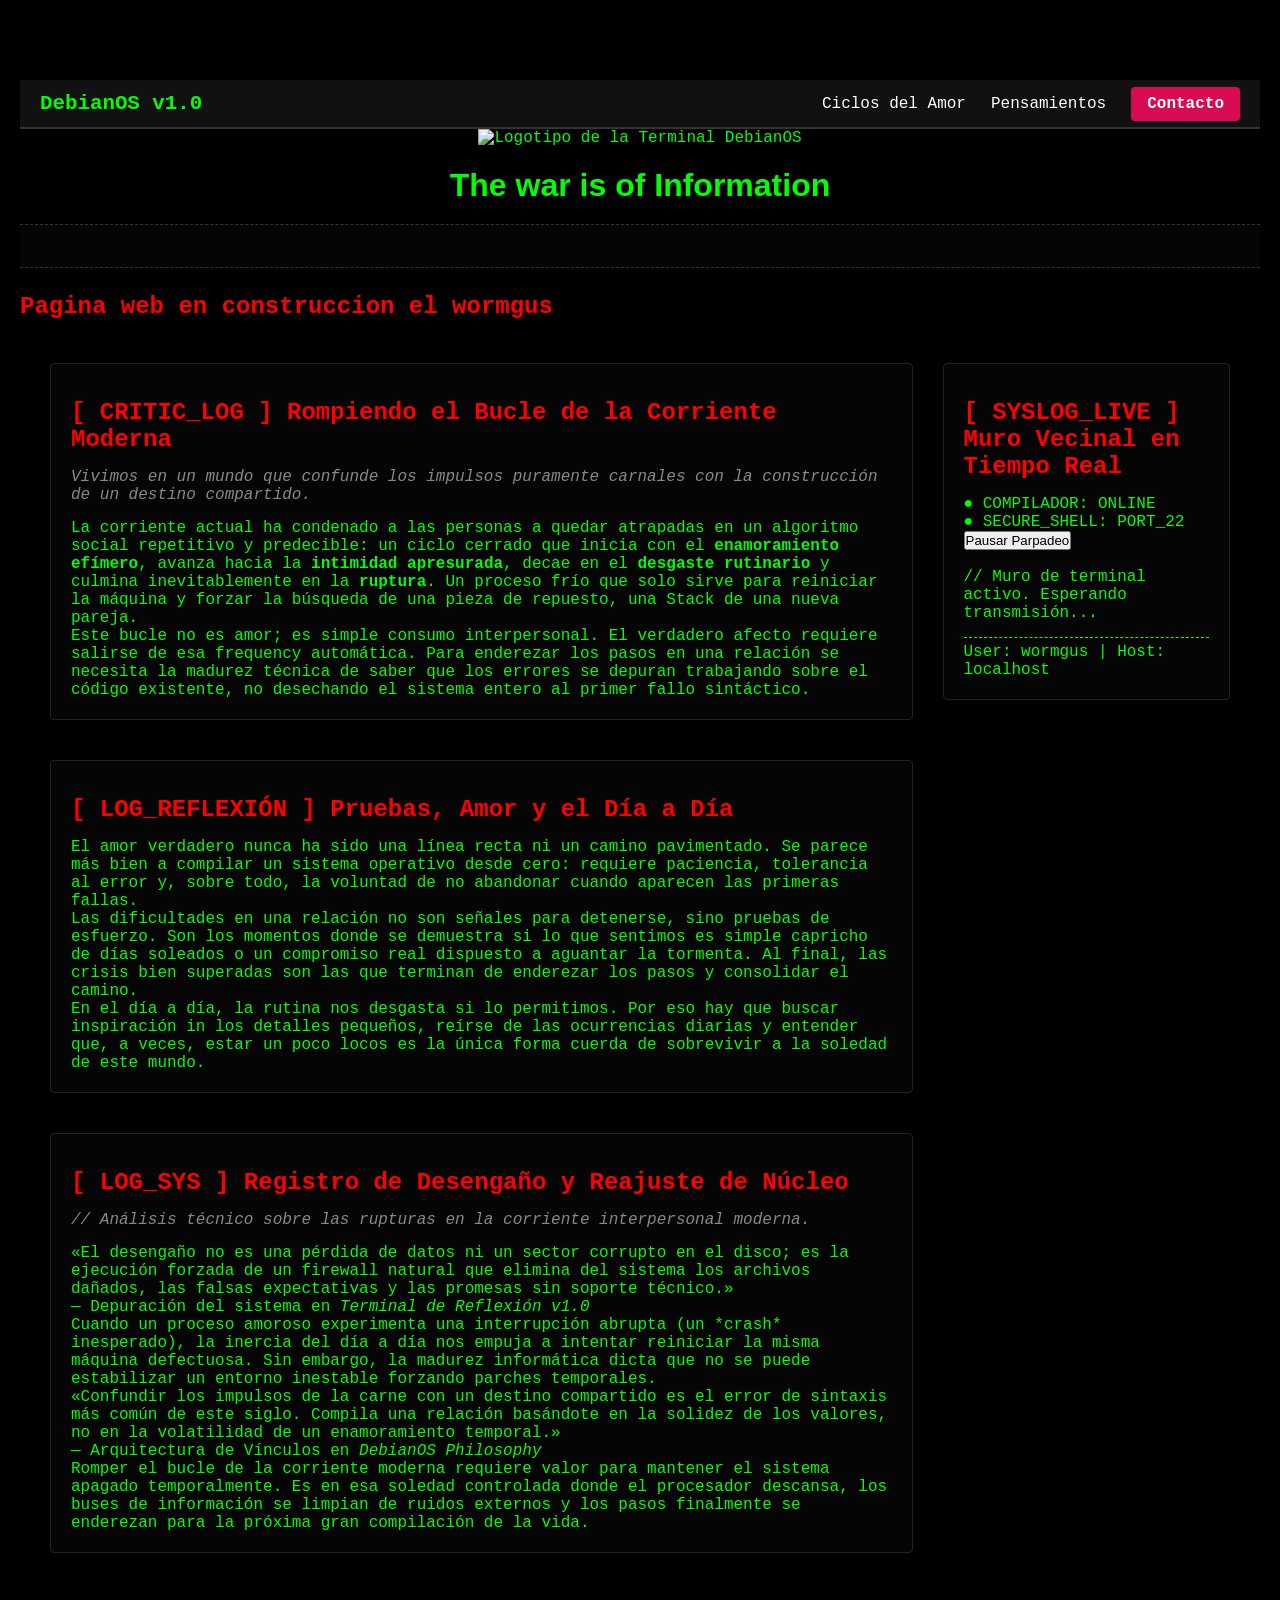
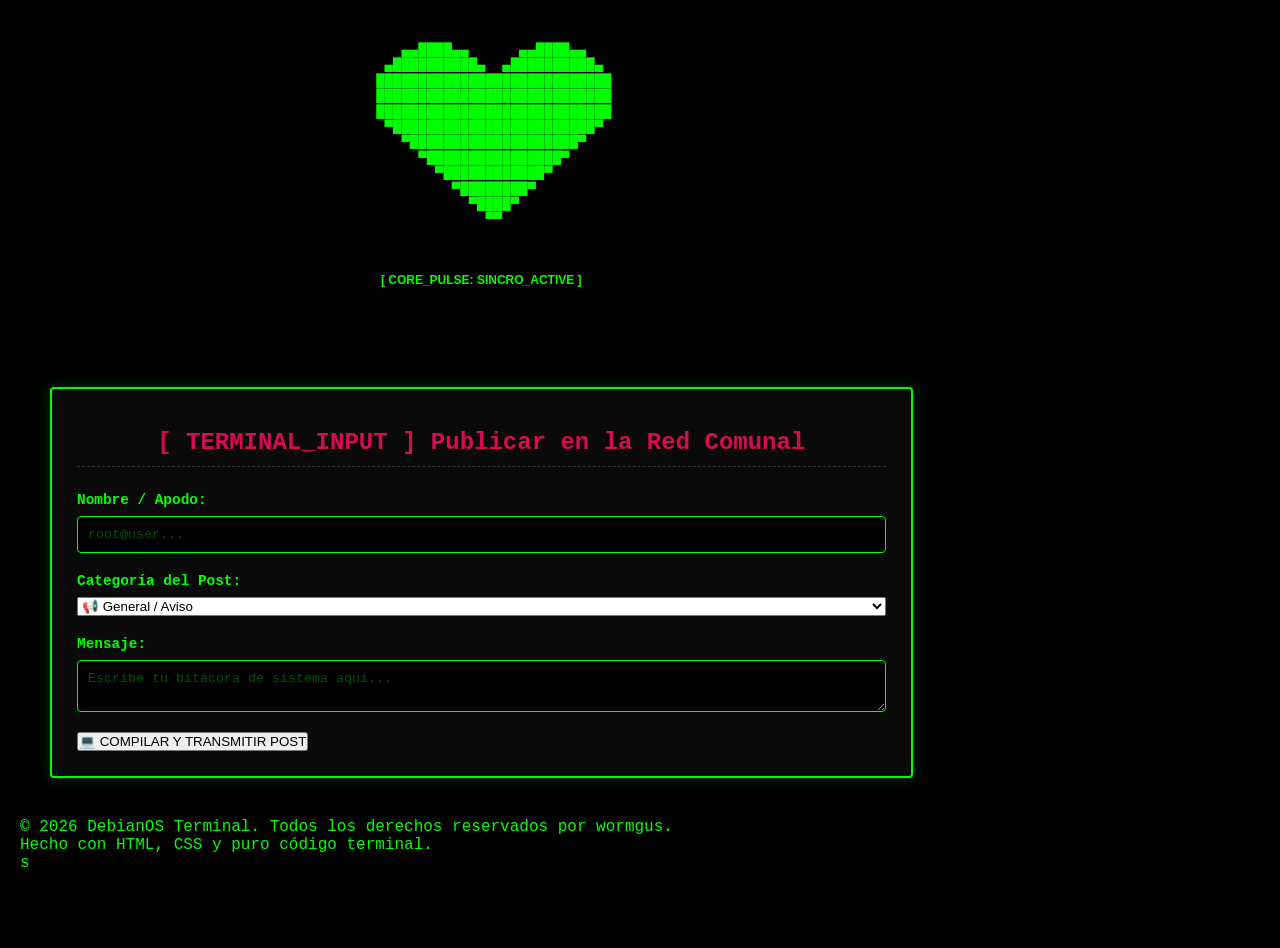
==== commit 61c9c5bd: "Add files via upload" ====
--- a/index.html
+++ b/index.html
@@ -204,3 +204,4 @@
     
     
     
+s
